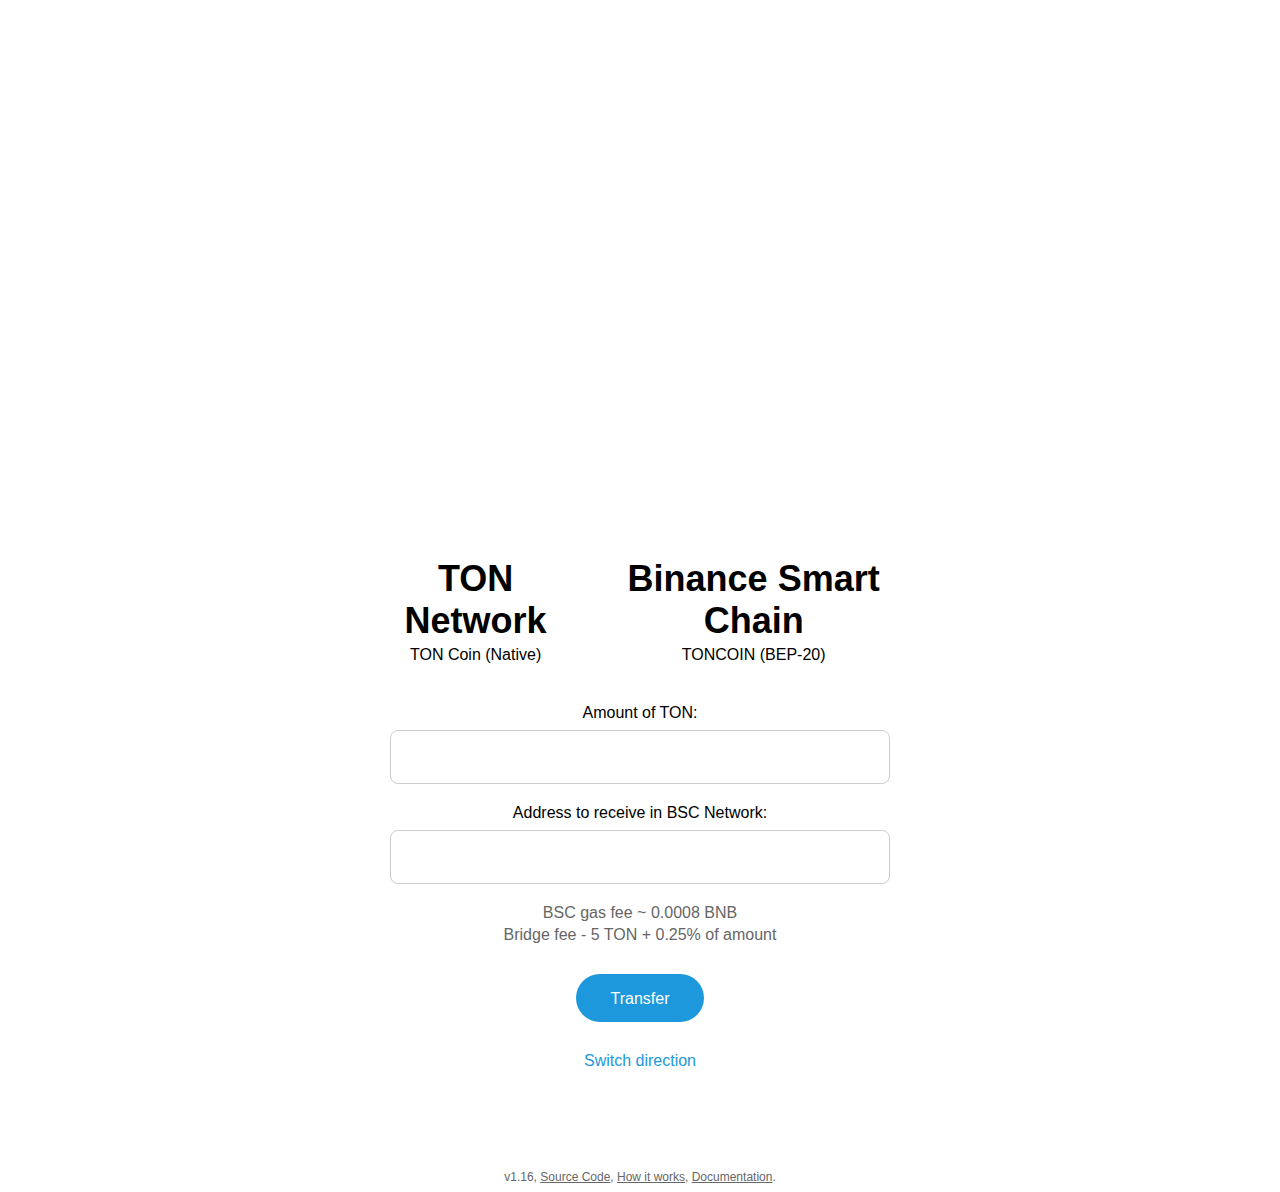
==== bridge/bsc.html @ 1a922d94 "bsc naming" ====
<!DOCTYPE html>
<html lang="en">
<head>
    <meta charset="UTF-8">
    <title>TON-BSC Bridge</title>
    <meta name="viewport"
          content="width=device-width, initial-scale=1, maximum-scale=1, minimum-scale=1, user-scalable=no, minimal-ui, viewport-fit=cover">

    <style>
        * {
            box-sizing: border-box;
        }

        body {
            font-family: 'Helvetica', 'Arial', 'sans-serif';
            display: flex;
            flex-direction: column;
            align-items: center;
            padding-left: 10px;
            padding-right: 10px;
            padding-top: 100px;
        }

        .img {
            background-image: url('swap.svg');
            background-size: contain;
            background-repeat: no-repeat;
            background-position: center;
            max-width: 450px;
            width: 100%;
            height: 450px;
            transition: transform 0.15s ease-out;
        }

        .img-scale {
            transform: scale(-1, 1);
        }

        a, a:hover, a:after, a:active, a:focus {
            color: #1d98dc;
            text-decoration: none;
            word-break: break-all;
        }

        .form {
            text-align: center;
            display: flex;
            flex-direction: column;
            align-items: center;
            max-width: 500px;
            width: 100%;
        }

        button {
            -webkit-appearance: none;
            background-color: #1d98dc;
            border-radius: 25px;
            color: white;
            font-size: 16px;
            line-height: 19px;
            border: none;
            padding: 15px 35px 14px;
            cursor: pointer;
            margin-top: 20px;
        }

        #title {
            display: flex;
            flex-direction: row;
            align-items: center;
            margin-bottom: 40px;
        }

        .title {
            font-size: 36px;
            font-weight: bold;
        }

        @media (max-width: 800px) {
            .title {
                font-size: 24px;
            }
        }

        #fromCoin, #toCoin {
            margin-top: 4px;
        }

        a.coinLink, a.coinLink:hover, a.coinLink:after, a.coinLink:active, a.coinLink:focus {
            color: #000;
        }

        .arrow {
            cursor: pointer;
            background-image: url('arrow.svg');
            background-size: contain;
            background-repeat: no-repeat;
            background-position: center;
            width: 32px;
            height: 32px;
            margin-left: 16px;
            margin-right: 16px;
        }

        .input-container {
            width: 100%;
        }

        .input {
            line-height: 36px;
            width: 100%;
            max-width: 500px;
            padding: 8px;
            font-size: 18px;
            border: 1px solid #ccc;
            border-radius: 8px;
            margin-top: 8px;
            margin-bottom: 20px;
            -webkit-appearance: none;
        }

        #info {
            text-align: left;
            width: fit-content;
            font-size: 18px;
        }

        .info-line {
            margin-top: 20px;
            display: flex;
            align-items: center;
        }

        .done {
            width: 18px;
            height: 18px;
            background-image: url('done.svg');
            background-size: contain;
            background-repeat: no-repeat;
            background-position: center;
            margin-right: 10px;
            flex-shrink: 0;
        }

        .pending {
            width: 12px;
            height: 12px;
            border: 3px solid #1d98dc;
            border-left: 3px solid transparent;
            border-radius: 50%;
            animation: rotating 2s linear infinite;
            margin-right: 10px;
            flex-shrink: 0;
        }

        .none {
            width: 8px;
            height: 8px;
            margin-left: 4px;
            margin-right: 14px;
            background-color: #1d98dc;
            border-radius: 50%;
            flex-shrink: 0;
        }

        @keyframes rotating {
            from {
                -ms-transform: rotate(0deg);
                -moz-transform: rotate(0deg);
                -webkit-transform: rotate(0deg);
                -o-transform: rotate(0deg);
                transform: rotate(0deg);
            }
            to {
                -ms-transform: rotate(360deg);
                -moz-transform: rotate(360deg);
                -webkit-transform: rotate(360deg);
                -o-transform: rotate(360deg);
                transform: rotate(360deg);
            }
        }

        #doneButton, #getWtonButton, #cancelButton {
            margin-left: auto;
            margin-right: auto;
        }

        .footer {
            margin-top: 100px;
            text-align: center;
            font-size: 12px;
            color: #666666;
        }

        .footer a {
            color: #666666;
            text-decoration: underline;
        }

        .testnet-warning {
            position: absolute;
            left: 0;
            top: 0;
            color: white;
            width: 100%;
            padding-top: 8px;
            padding-bottom: 8px;
            text-align: center;
            background-color: red;
            font-weight: bold;
        }

        #ethFee {
            color: #666666;
            margin-bottom: 4px;
        }

        #bridgeFee {
            color: #666666;
            margin-bottom: 10px;
        }

        #switchButton {
            margin-top: 30px;
            color: #1d98dc;
            cursor: pointer;
        }
    </style>
</head>
<body>

<div class="testnet-warning" style="display: none">
    TESTNET
</div>

<div class="img"></div>

<div id="form" class="form">
    <div id="title">
        <div>
            <div class="title" id="fromNetwork">TON Network</div>
            <div id="fromCoin">TON Coin (Native)</div>
        </div>
        <div class="arrow" onclick="toggleTonToEth()"></div>
        <div>
            <div class="title" id="toNetwork">Binance Smart Chain</div>
            <div id="toCoin">TONCOIN (BEP-20)</div>
        </div>
    </div>
    <div class="input-container">
        <label for="amountInput">Amount of TON:</label><br>
        <input class="input" type="number" id="amountInput" value="">
    </div>

    <div class="input-container">
        <label for="toInput" id="toInputLabel">Address to receive in BSC Network:</label><br>
        <input class="input" type="text" id="toInput" value="">
    </div>

    <div id="ethFee">
        BSC gas fee ~ 0.0008 BNB
    </div>
    <div id="bridgeFee">
        Bridge fee - 5 TON + 0.25% of amount
    </div>

    <button id="transferButton">Transfer</button>

    <div id="switchButton" onclick="toggleTonToEth()">Switch direction</div>

    <div id="info" style="display: none">
        <div class="info-line">
            <div id="icon1"></div>
            <div id="info1"></div>
        </div>
        <div class="info-line">
            <div id="icon2"></div>
            <div id="info2"></div>
        </div>
        <div class="info-line">
            <div id="icon3"></div>
            <div id="info3"></div>
        </div>
        <button id="getWtonButton" onclick="mint()">Get TONCOIN</button>
        <button id="doneButton" onclick="onDoneClick()">Done</button>
        <button id="cancelButton" onclick="onCancelClick()">Cancel</button>
    </div>
</div>

<div class="footer">
    v1.16,
    <a href="https://github.com/newton-blockchain/newton-blockchain.github.io/tree/master/bridge" target="_blank">Source
        Code</a>,
    <a href="https://toncoin.org/how-it-works/bridge" target="_blank">How it works</a>,
    <a href="https://github.com/newton-blockchain/TIPs/issues/24" target="_blank">Documentation</a>.
</div>

<script type="text/javascript" src="tonweb-0.0.13.js"></script>
<script type="text/javascript" src="web3.min.js"></script>
<script type="text/javascript" src="ethers-5.0.umd.min.js"></script>

<script>
    // UTILS

    const $ = name => document.querySelector(name);

    function httpGet(url) {
        return new Promise((resolve, reject) => {
            const xhr = new XMLHttpRequest();
            xhr.open('GET', url, true);
            xhr.setRequestHeader('Cache-Control', 'no-store, max-age=0');
            xhr.onload = e => {
                if (xhr.readyState === 4) {
                    if (xhr.status === 200) {
                        resolve(xhr.responseText);
                    } else {
                        reject(xhr.statusText);
                    }
                }
            }
            xhr.onerror = e => {
                reject(xhr.statusText);
            };
            xhr.send(null);
        })
    }

    // VARIABLES

    const IS_TESTNET = window.location.href.indexOf('testnet') > -1;

    if (IS_TESTNET) {
        $('.testnet-warning').style.display = 'block';
    }

    const IS_RECOVER = window.location.href.indexOf('recover') > -1;

    const WTON_ADDRESS = IS_TESTNET ? '0xA345a7C8d88279165214f6dA6e857041902955C5' : '';
    const TON_BRIDGE_ADDRESS = IS_TESTNET ? 'Ef9NXAIQs12t2qIZ-sRZ26D977H65Ol6DQeXc5_gUNaUys5r' : '';
    const TON_COLLECTOR_ADDRESS = IS_TESTNET ? 'EQAHI1vGuw7d4WG-CtfDrWqEPNtmUuKjKFEFeJmZaqqfWTvW' : '';
    const TON_MULTISIG_ADDRESS = IS_TESTNET ? 'kQDm5nYlcGs5qTCCBI3MT-kJF5lnYhoBoqmc7jdj_SDFHFxX' : '';
    const TONCENTER_URL = IS_TESTNET ? 'https://testnet.toncenter.com/api/v2/jsonRPC' : 'https://toncenter.com/api/v2/jsonRPC';
    const ETH_CHAIN_ID = IS_TESTNET ? 97 : 56;

    let provider = null;
    // {
    //     myEthAddress: '',
    //     web3: null,
    //     wtonContract: null,
    //     tonweb: null,
    //     oraclesTotal: 0,
    //     feeFlat: 0,
    //     feeFactor: 0,
    //     feeBase: 0,
    // };

    let state = {
        isTonToEth: true,
        amount: 0,
        toAddress: null,
        swapId: null,
        queryId: '0',
        fromCurrencySent: false,
        toCurrencySent: false,
        step: 0,
        votes: [],
        swapData: null,
        createTime: 0,
    };

    // BRIDGE FUNCTIONS PURE

    const BN = TonWeb.utils.BN;

    const joinSignature = window.ethers.utils.joinSignature;
    const sha256 = window.ethers.utils.sha256;

    const toUnit = (n) => n * 1e9; // todo: BN

    const fromUnit = (n) => n / 1e9; // todo: BN

    function getSwapTonToEthId(web3, d) {
        return Web3.utils.sha3(
            web3.eth.abi.encodeParameters(
                ['int', 'address', 'uint256', 'int8', 'bytes32', 'bytes32', 'uint64'],
                [0xDA7A, d.receiver, d.amount, d.tx.address_.workchain, d.tx.address_.address_hash, d.tx.tx_hash, d.tx.lt]
            )
        );
    }

    function serializeEthToTon(ethToTon) {
        const bits = new TonWeb.boc.BitString(8 + 256 + 16 + 8 + 256 + 64);
        bits.writeUint(0, 8); // vote op
        bits.writeUint(new BN(ethToTon.transactionHash.substr(2), 16), 256);
        bits.writeInt(ethToTon.logIndex, 16);
        bits.writeUint(ethToTon.to.workchain, 8);
        bits.writeUint(new BN(ethToTon.to.address_hash, 16), 256);
        bits.writeUint(new BN(ethToTon.value), 64);
        return bits.array;
    }

    function getQueryId(ethToTon) {
        const MULTISIG_QUERY_TIMEOUT = 30 * 24 * 60 * 60; // 30 days
        const VERSION = 2;
        const timeout = ethToTon.blockTime + MULTISIG_QUERY_TIMEOUT + VERSION;

        const query_id = Web3.utils.sha3(ethToTon.blockHash + '_' + ethToTon.transactionHash + '_' + ethToTon.logIndex).substr(2, 8); // get first 32 bit

        return new TonWeb.utils.BN(timeout).mul(new TonWeb.utils.BN(4294967296)).add(new TonWeb.utils.BN(query_id, 16));
    }

    const getFeeAmount = (amount) => {
        const rest = new BN(amount).sub(provider.feeFlat);
        const percentFee = rest.mul(provider.feeFactor).div(provider.feeBase);
        return provider.feeFlat.add(percentFee)
    }

    const makeAddress = (address) => {
        if (!address.startsWith('0x')) throw new Error('Invalid address ' + address);
        let hex = address.substr(2);
        while (hex.length < 40) {
            hex = '0' + hex;
        }
        return '0x' + hex;
    }

    async function getSwap(myAmount, myToAddress, myCreateTime) {
        console.log('getTransactions');
        const transactions = await provider.tonweb.provider.getTransactions(TON_BRIDGE_ADDRESS, (IS_RECOVER ? 200 : 40));
        console.log('ton txs', transactions.length)

        const findLogOutMsg = (outMessages) => {
            if (!outMessages) return null;
            for (let outMsg of outMessages) {
                if (outMsg.destination === '') return outMsg;
            }
            return null;
        }

        for (let t of transactions) {
            const logMsg = findLogOutMsg(t.out_msgs);
            if (logMsg) {
                if (t.utime * 1000 < myCreateTime) continue;

                const message = logMsg.message.substr(0, logMsg.message.length - 1); // remove '\n' from end
                const bytes = TonWeb.utils.base64ToBytes(message);
                if (bytes.length !== 28) {
                    continue;
                }
                const destinationAddress = makeAddress('0x' + TonWeb.utils.bytesToHex(bytes.slice(0, 20)));
                const amountHex = TonWeb.utils.bytesToHex(bytes.slice(20, 28));
                const amount = new BN(amountHex, 16);
                const senderAddress = new TonWeb.utils.Address(t.in_msg.source);

                const event = {
                    type: 'SwapTonToEth',
                    receiver: destinationAddress,
                    amount: amount.toString(),
                    tx: {
                        address_: { // sender address
                            workchain: senderAddress.wc,
                            address_hash: '0x' + TonWeb.utils.bytesToHex(senderAddress.hashPart),
                        },
                        tx_hash: '0x' + TonWeb.utils.bytesToHex(TonWeb.utils.base64ToBytes(t.transaction_id.hash)),
                        lt: t.transaction_id.lt,
                    }
                }
                console.log(JSON.stringify(event));

                const myAmountNano = new BN(myAmount * 1e9);
                const amountAfterFee = myAmountNano.sub(getFeeAmount(myAmountNano));

                if (amount.eq(amountAfterFee) && event.receiver.toLowerCase() === myToAddress.toLowerCase()) {
                    return event;
                }
            }
        }
        return null;
    }

    const getNumber = (pair) => parseInt(pair[1], 16)

    const getBool = (pair) => getNumber(pair) === 1;

    const decToHex = (dec) => '0x' + new BN(dec).toString(16);

    const parseAddressFromDec = (data) => {
        return decToHex(data.number.number);
    }

    const parseEthSignature = (data) => {
        const tuple = data.tuple.elements;
        const publicKey = makeAddress(decToHex(tuple[0].number.number));

        const rsv = tuple[1].tuple.elements;
        const r = decToHex(rsv[0].number.number);
        const s = decToHex(rsv[1].number.number);
        const v = Number(rsv[2].number.number);
        return {
            publicKey,
            r,
            s,
            v
        }
    }

    async function getEthVote(voteId) {
        console.log('getEthVote ', voteId);

        const result = await provider.tonweb.provider.call(TON_COLLECTOR_ADDRESS, 'get_external_voting_data', [['num', voteId]]);
        if (result.exit_code === 309) {
            return null;
        }
        const list = result.stack[0][1].elements;

        const status = {
            signatures: list.map(parseEthSignature)
        };

        return status.signatures;
    }

    async function getTonVote(queryId) {
        console.log('getTonVote ', queryId);

        const result = await provider.tonweb.provider.call(TON_MULTISIG_ADDRESS, 'get_query_state', [['num', queryId]]);
        const a = getNumber(result.stack[0]);
        const b = getNumber(result.stack[1]);
        console.log('getTonVote', result, a, b);

        const arr = [];
        const count = a === -1 ? provider.oraclesTotal : b.toString(2).split('0').join('').length; // count of bits
        for (let i = 0; i < count; i++) {
            arr.push(1);
        }
        return arr;
    }

    // VIEW

    setIcon = (step, currentStep) => {
        const icon = $('#icon' + step);
        icon.classList.remove('none', 'pending', 'done');
        icon.classList.add(currentStep === step ? 'pending' : (currentStep > step ? 'done' : 'none'));
    }

    async function getEthGasPrice() {
        const data = JSON.parse(await httpGet('https://gbsc.blockscan.com/gasapi.ashx?apikey=key&method=gasoracle'));
        const gasPrice = Number(data.result.SafeGasPrice);
        return gasPrice > 0 ? gasPrice : 5;
    }

    const ethGasPrice = getEthGasPrice();

    async function updateEthFee() {
        $('#ethFee').innerText = state.isTonToEth ? 'BSC gas fee ~ 0.0008 BNB' : 'BSC gas fee ~ 0.0002 BNB';
        try {
            const n = (await ethGasPrice) / 5;
            $('#ethFee').innerText = state.isTonToEth ? `BSC gas fee ~ ${(0.0008 * n).toFixed(3)} BNB` : `BSC gas fee ~ ${(0.0002 * n).toFixed(3)} BNB`;
        } catch (e) {

        }
    }

    function updateBridgeFee() {
        const amount = Number($('#amountInput').value);
        if (!isNaN(amount) && amount >= 10) {
            $('#bridgeFee').innerText = 'Bridge fee - ' + (5 + (amount - 5) * (0.25 / 100)) + ' TON';
        } else {
            $('#bridgeFee').innerText = 'Bridge fee - 5 TON + 0.25% of amount';
        }
    }

    $('#amountInput').addEventListener('change', updateBridgeFee);
    $('#amountInput').addEventListener('input', updateBridgeFee);
    $('#amountInput').addEventListener('cut', updateBridgeFee);
    $('#amountInput').addEventListener('paste', updateBridgeFee);

    function updateView() {

        const TON_NETWORK = IS_TESTNET ? 'TON Testnet' : 'TON Network';
        const ETH_NETWORK = IS_TESTNET ? 'BSC Testnet' : 'Binance Smart Chain';
        const TON_NETWORK_FULL = IS_TESTNET ? 'TON Testnet' : 'TON Network';
        const ETH_NETWORK_FULL = IS_TESTNET ? 'BSC Testnet' : 'BSC Network';

        // DIRECTION

        const fromNetwork = state.isTonToEth ? TON_NETWORK : ETH_NETWORK;
        const toNetwork = !state.isTonToEth ? TON_NETWORK : ETH_NETWORK;
        const fromNetworkFull = state.isTonToEth ? TON_NETWORK_FULL : ETH_NETWORK_FULL;
        const toNetworkFull = !state.isTonToEth ? TON_NETWORK_FULL : ETH_NETWORK_FULL;

        const fromCoin = state.isTonToEth ? 'TON Coin' : 'TONCOIN';
        const toCoin = !state.isTonToEth ? 'TON Coin' : 'TONCOIN';
        const coinLink = `<a class="coinLink" href="https://${IS_TESTNET ? 'testnet.' : ''}bscscan.io/token/${WTON_ADDRESS}" target="_blank">TONCOIN (BEP-20)</a>`;
        const fromCoinFull = state.isTonToEth ? 'TON Coin (Native)' : coinLink;
        const toCoinFull = !state.isTonToEth ? 'TON Coin (Native)' : coinLink;

        $('#fromNetwork').innerText = fromNetwork;
        $('#fromCoin').innerHTML = fromCoinFull;

        $('#toNetwork').innerText = toNetwork;
        $('#toCoin').innerHTML = toCoinFull;

        if (state.isTonToEth) {
            $('.img').classList.remove('img-scale');
        } else {
            $('.img').classList.add('img-scale');
        }

        updateEthFee();
        updateBridgeFee();

        $('#toInputLabel').innerText = 'Address to receive in ' + toNetworkFull + ':';

        // MAIN / SWAP

        $('#title').style.pointerEvents = state.step > 0 ? 'none' : 'auto';
        if (state.step > 0) {
            $('#amountInput').setAttribute('disabled', 'disabled');
            $('#toInput').setAttribute('disabled', 'disabled');
        } else {
            $('#amountInput').removeAttribute('disabled');
            $('#toInput').removeAttribute('disabled');
        }
        $('#transferButton').style.display = state.step > 0 ? 'none' : 'block';
        $('#switchButton').style.display = state.step > 0 ? 'none' : 'block';
        $('#info').style.display = state.step > 0 ? 'block' : 'none';
        $('#cancelButton').style.display = state.isTonToEth && state.step === 1 ? 'block' : 'none';

        // SWAP

        if (state.step > 0) {

            setIcon(1, state.step);
            setIcon(2, state.step);
            setIcon(3, state.step);

            if (state.step === 1) {

                if (state.isTonToEth) {
                    const url = 'ton://transfer/' + TON_BRIDGE_ADDRESS + '?amount=' + toUnit(state.amount) + '&text=swapTo#' + state.toAddress;
                    $('#info1').innerHTML = `Please send ${state.amount} ${fromCoin}s to bridge smart-contract<br>` +
                        `<a href="${url}" target="_blank">${url}</a>`;
                } else {

                    $('#info1').innerHTML = state.fromCurrencySent ? 'Please wait for the BSC transaction to be processed' : 'Please send BSC transaction in Metamask';

                }

            } else if (state.step > 1) {

                if (state.isTonToEth) {
                    $('#info1').innerHTML = 'TON transaction completed successfully';
                } else {
                    $('#info1').innerHTML = 'BSC transaction completed successfully';
                }

            }

            if (state.step === 2) {

                if (state.isTonToEth) {
                    $('#info2').innerHTML = 'Collected ' + (state.votes ? state.votes.length : 0) + '/' + provider.oraclesTotal + ' confirmations of oracles';
                } else {
                    const confirmations = provider.blockNumber - state.blockNumber;
                    if (provider.blockNumber && state.blockNumber && (confirmations <= 12)) {
                        $('#info2').innerHTML = 'Collected ' + confirmations + '/12 BSC block confirmations';
                    } else {
                        $('#info2').innerHTML = 'Collected ' + (state.votes ? state.votes.length : 0) + '/' + provider.oraclesTotal + ' confirmations of oracles';
                    }
                }

            } else if (state.step > 2) {
                $('#info2').innerHTML = 'The confirmations of the oracles are collected';
            } else {
                $('#info2').innerHTML = 'Wait a bit for the oracles to confirm the transfer';
            }

            if (state.step === 3) {

                if (state.isTonToEth) {
                    $('#info3').innerHTML = state.toCurrencySent ? 'Please wait for the BSC transaction to be processed' : `Get ${toCoin}s by metamask`;
                } else {
                    $('#info3').innerHTML = `${toCoin}s have been sent to your address`;
                }

            } else if (state.step > 3) {

                $('#info3').innerHTML = toCoin + 's have been sent to your address';

            } else {

                $('#info3').innerHTML = 'Get ' + toCoin + 's in ' + toNetwork;

            }

            $('#doneButton').style.display = state.step > 3 ? 'block' : 'none';
            $('#getWtonButton').style.display = state.isTonToEth && state.step === 3 ? 'block' : 'none';
        }

    }

    function toggleTonToEth() {
        state.isTonToEth = !state.isTonToEth;
        updateView();
    }

    // PROVIDER

    async function initProvider() {
        const ethereum = window.ethereum;

        if (!ethereum) {
            alert('Please install MetaMask');
            return null;
        } else {
            let myEthAddress;
            try {
                const accounts = (await ethereum.send('eth_requestAccounts')).result;
                myEthAddress = accounts[0]
                console.log('address is', myEthAddress);
            } catch (error) {
                console.log(error);
                return null;
            }

            ethereum.on('accountsChanged', async (accounts) => {
                console.log('accountsChanged', accounts);
                const address = accounts[0];
                if (!(new BN(await web3.eth.getBalance(address)).gt(new BN('0')))) {
                    alert('You need to have BNB on your wallet to pay for gas in the BSC network');
                    return null;
                }
                provider.myEthAddress = address;
                console.log('address is', provider.myEthAddress);
            });

            if (ethereum.networkVersion !== ETH_CHAIN_ID.toString()) {
                alert('Set chain to ' + (IS_TESTNET ? 'BSC Testnet' : 'BSC') + ' in Metamask');
                return null;
            }

            const web3 = new Web3(ethereum);
            const WTON = JSON.parse(await httpGet('WTON.json'));
            const wtonContract = new web3.eth.Contract(WTON, WTON_ADDRESS);
            const oraclesTotal = (await wtonContract.methods.getFullOracleSet().call()).length;

            if (!(oraclesTotal > 0)) {
                return null;
            }

            if (!(new BN(await web3.eth.getBalance(myEthAddress)).gt(new BN('0')))) {
                alert('You need to have BNB on your wallet to pay for gas in the BSC network');
                return null;
            }

            web3.eth.subscribe('newBlockHeaders')
                .on('data', (blockHeader) => {
                    provider.blockNumber = blockHeader.number;
                }).on('error', (error) => {
                console.error("Error on newBlockHeaders", error);
            });

            const tonweb = new TonWeb(new TonWeb.HttpProvider(TONCENTER_URL));

            const bridgeData = (await tonweb.provider.call(TON_BRIDGE_ADDRESS, 'get_bridge_data', [])).stack;
            if (bridgeData.length !== 8) throw new Error('Invalid bridge data')
            const stateFlags = getNumber(bridgeData[0]);
            const totalLocked = getNumber(bridgeData[1]);
            const collectorWc = getNumber(bridgeData[2]);
            const collectorAddr = bridgeData[3][1]; // string
            const feeFlat = new BN(getNumber(bridgeData[4]));
            const feeNetwork = new BN(getNumber(bridgeData[5]));
            const feeFactor = new BN(getNumber(bridgeData[6]));
            const feeBase = new BN(getNumber(bridgeData[7]));

            return {
                myEthAddress,
                web3,
                wtonContract,
                tonweb,
                oraclesTotal,
                feeFlat: feeFlat.add(feeNetwork),
                feeFactor,
                feeBase
            };
        }
    }

    // BRIDGE

    function initState() {
        state = {
            isTonToEth: state.isTonToEth,
            amount: 0,
            toAddress: null,
            swapId: null,
            queryId: '0',
            fromCurrencySent: false,
            toCurrencySent: false,
            step: 0,
            votes: [],
            swapData: null,
            createTime: 0,
            blockNumber: 0
        };
        updateView();
    }

    function saveState() {
        localStorage.setItem('state', JSON.stringify(state));
    }

    function deleteState() {
        localStorage.removeItem('state');
    }

    async function loadState() {
        const raw = localStorage.getItem('state');
        if (raw) {
            provider = await initProvider();
            if (!provider) {
                return;
            }
            state = JSON.parse(raw);
            $('#amountInput').value = state.amount;
            $('#toInput').value = state.toAddress;
            updateView();
            await updateState();
        } else {
            initState();
        }
    }

    loadState();

    async function updateState() {
        if (state.step === 1 && state.isTonToEth) {
            const swap = await getSwap(state.amount, state.toAddress, state.createTime);
            if (swap) {
                state.swapId = getSwapTonToEthId(provider.web3, swap);
                state.swapData = swap;
                state.step = 2;
                updateView();
            }
        }
        if (state.step === 2) {
            state.votes = state.isTonToEth ? await getEthVote(state.swapId) : await getTonVote(state.queryId);
            const votesLength = state.votes ? state.votes.length : 0;
            if (votesLength >= provider.oraclesTotal * 2 / 3) {
                state.step = state.isTonToEth ? 3 : 4;
            }
            updateView();
        }
    }

    function onCancelClick() {
        deleteState();
        initState();
    }

    setInterval(() => updateState(), 5000);

    async function mint() {
        let receipt;
        try {
            let signatures = state.votes.map(v => {
                return {
                    signer: v.publicKey,
                    signature: joinSignature({r: v.r, s: v.s, v: v.v})
                }
            })

            signatures = signatures.sort((a, b) => {
                return new BN(a.signer.substr(2), 16).cmp(new BN(b.signer.substr(2), 16));
            });

            console.log('voteForMinting', JSON.stringify(state.swapData), JSON.stringify(signatures));

            receipt = await provider.wtonContract.methods.voteForMinting(state.swapData, signatures).send({from: provider.myEthAddress})
                .on('transactionHash', hash => {
                    state.toCurrencySent = true;
                    deleteState();
                    updateView();
                });
        } catch (e) {
            console.error(e);
            return;
        }

        if (receipt.status) {
            state.step = 4;
            deleteState();
            updateView();
        } else {
            console.error('transaction fail', receipt);
        }
    }

    async function burn() {
        const fromAddress = provider.myEthAddress;
        const toAddress = state.toAddress;
        const amount = state.amount;

        const addressTon = new TonWeb.utils.Address(toAddress);
        const wc = addressTon.wc;
        const hashPart = TonWeb.utils.bytesToHex(addressTon.hashPart);
        const amountUnit = toUnit(amount);

        let receipt;

        try {
            receipt = await provider.wtonContract.methods.burn(amountUnit, {
                workchain: wc,
                address_hash: '0x' + hashPart
            }).send({from: fromAddress})
                .on('transactionHash', hash => {
                    state.fromCurrencySent = true;
                    updateView();
                });
        } catch (e) {
            console.error(e);
            initState();
            return;
        }

        if (receipt.status) {
            console.log('receipt', receipt);
            const blockNumber = receipt.blockNumber;
            const logIndex = receipt.events.SwapEthToTon.logIndex;
            const block = await provider.web3.eth.getBlock(blockNumber);

            const ethToTon = {
                transactionHash: receipt.transactionHash,
                logIndex: logIndex,
                blockNumber: blockNumber,
                blockTime: Number(block.timestamp),
                blockHash: block.hash,
                from: fromAddress,
                to: {
                    workchain: wc,
                    address_hash: hashPart
                },
                value: amountUnit
            };

            state.swapId = sha256(serializeEthToTon(ethToTon));
            state.queryId = getQueryId(ethToTon).toString();
            state.step = 2;
            state.blockNumber = blockNumber;
            updateView();
        } else {
            console.error('transaction fail', receipt);
        }
    }

    $("#transferButton").addEventListener('click', async () => {
        const amountString = $('#amountInput').value;
        const amount = Number(amountString);
        if (isNaN(amount)) {
            alert('Amount is not valid number');
            return;
        }
        if (amount < 10) {
            alert('Amount must be at least 10 TON');
            return;
        }

        const toAddress = $('#toInput').value;

        if (state.isTonToEth) {
            if (!Web3.utils.isAddress(toAddress)) {
                alert('Not valid BSC address');
                return;
            }
        } else {
            if (!TonWeb.utils.Address.isValid(toAddress)) {
                alert('Not valid TON address');
                return;
            }
        }

        if (!provider) {
            provider = await initProvider();
            if (!provider) {
                return;
            }
        }

        if (!state.isTonToEth) {
            const userErcBalance = fromUnit(Number(await (provider.wtonContract.methods.balanceOf(provider.myEthAddress).call())));
            if (amount > userErcBalance) {
                alert('You have only ' + userErcBalance + ' TONCOIN');
                return;
            }
        }

        state.amount = amount;
        state.toAddress = toAddress;
        state.createTime = IS_RECOVER ? 0 : Date.now();
        state.step = 1;
        updateView();

        if (state.isTonToEth) {
            saveState();
        } else {
            await burn();
        }
    });

    function onDoneClick() {
        initState();
    }
</script>

</body>
</html>
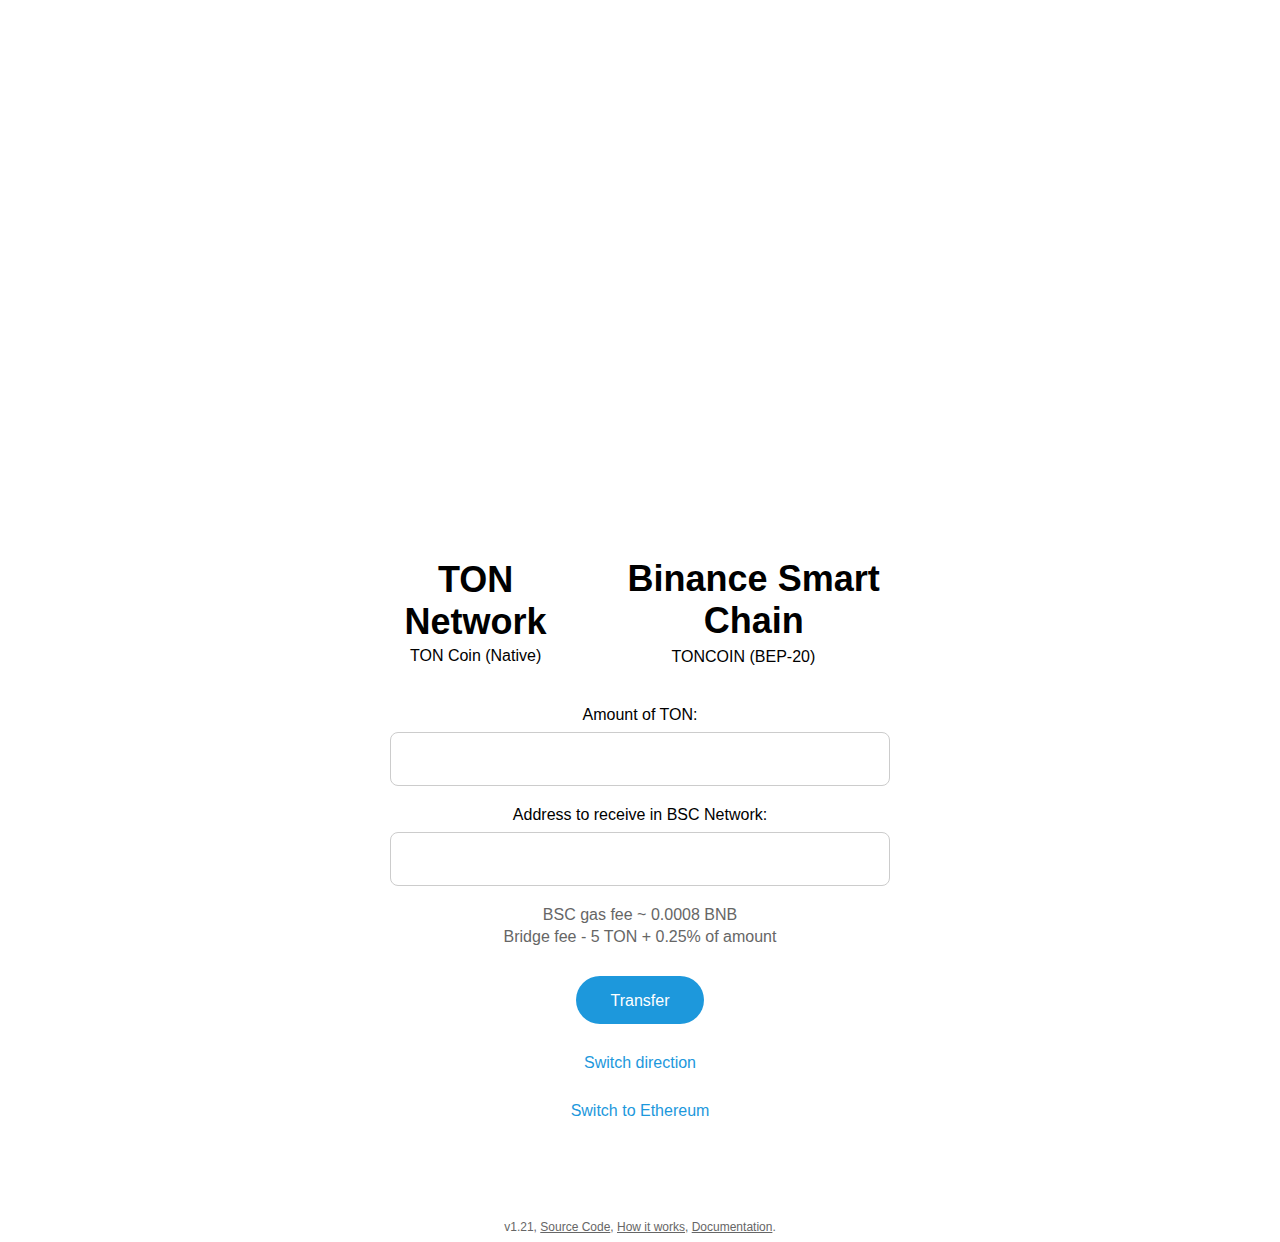
==== commit 88ec7696: "BSC->TON under maintenance" ====
--- a/bridge/bsc.html
+++ b/bridge/bsc.html
@@ -88,6 +88,17 @@
 
         a.coinLink, a.coinLink:hover, a.coinLink:after, a.coinLink:active, a.coinLink:focus {
             color: #000;
+            border-bottom: 1px dotted #AAA;
+        }
+
+        .coinLinkImgContainer {
+            display: inline-block;
+            height: 16px;
+            width: 16px;
+            background-image: url("link.svg");
+            background-repeat: no-repeat;
+            background-size: contain;
+            background-position: 0 3px;
         }
 
         .arrow {
@@ -220,7 +231,8 @@
             margin-bottom: 10px;
         }
 
-        #switchButton {
+        .switchButton, .switchButton:hover, .switchButton:after, .switchButton:active, .switchButton:focus{
+            text-decoration: none;
             margin-top: 30px;
             color: #1d98dc;
             cursor: pointer;
@@ -244,7 +256,7 @@
         <div class="arrow" onclick="toggleTonToEth()"></div>
         <div>
             <div class="title" id="toNetwork">Binance Smart Chain</div>
-            <div id="toCoin">TONCOIN (BEP-20)</div>
+            <div id="toCoin">TONCOIN (BEP-20) <div class="coinLinkImgContainer"></div></div>
         </div>
     </div>
     <div class="input-container">
@@ -266,7 +278,9 @@
 
     <button id="transferButton">Transfer</button>
 
-    <div id="switchButton" onclick="toggleTonToEth()">Switch direction</div>
+    <div id="switchButton" class="switchButton" onclick="toggleTonToEth()">Switch direction</div>
+
+    <a id="switchButton2" class="switchButton" href="https://ton.org/bridge">Switch to Ethereum</a>
 
     <div id="info" style="display: none">
         <div class="info-line">
@@ -288,7 +302,7 @@
 </div>
 
 <div class="footer">
-    v1.16,
+    v1.21,
     <a href="https://github.com/newton-blockchain/newton-blockchain.github.io/tree/master/bridge" target="_blank">Source
         Code</a>,
     <a href="https://toncoin.org/how-it-works/bridge" target="_blank">How it works</a>,
@@ -335,10 +349,10 @@
 
     const IS_RECOVER = window.location.href.indexOf('recover') > -1;
 
-    const WTON_ADDRESS = IS_TESTNET ? '0xA345a7C8d88279165214f6dA6e857041902955C5' : '';
-    const TON_BRIDGE_ADDRESS = IS_TESTNET ? 'Ef9NXAIQs12t2qIZ-sRZ26D977H65Ol6DQeXc5_gUNaUys5r' : '';
-    const TON_COLLECTOR_ADDRESS = IS_TESTNET ? 'EQAHI1vGuw7d4WG-CtfDrWqEPNtmUuKjKFEFeJmZaqqfWTvW' : '';
-    const TON_MULTISIG_ADDRESS = IS_TESTNET ? 'kQDm5nYlcGs5qTCCBI3MT-kJF5lnYhoBoqmc7jdj_SDFHFxX' : '';
+    const WTON_ADDRESS = IS_TESTNET ? '0xA345a7C8d88279165214f6dA6e857041902955C5' : '0x76A797A59Ba2C17726896976B7B3747BfD1d220f';
+    const TON_BRIDGE_ADDRESS = IS_TESTNET ? 'Ef9NXAIQs12t2qIZ-sRZ26D977H65Ol6DQeXc5_gUNaUys5r' : 'Ef9NXAIQs12t2qIZ-sRZ26D977H65Ol6DQeXc5_gUNaUys5r';
+    const TON_COLLECTOR_ADDRESS = IS_TESTNET ? 'EQAHI1vGuw7d4WG-CtfDrWqEPNtmUuKjKFEFeJmZaqqfWTvW' : 'EQAHI1vGuw7d4WG-CtfDrWqEPNtmUuKjKFEFeJmZaqqfWTvW';
+    const TON_MULTISIG_ADDRESS = IS_TESTNET ? 'kf-WJS6zJq8t02yQAGhHpdokmHTuKBjU44z4BV3hXANNifC2' : 'kf8_gV8rpqtPl1vmYDrMzwxlGQDJ63SIKO8vDhNZHT5wwVhd';
     const TONCENTER_URL = IS_TESTNET ? 'https://testnet.toncenter.com/api/v2/jsonRPC' : 'https://toncenter.com/api/v2/jsonRPC';
     const ETH_CHAIN_ID = IS_TESTNET ? 97 : 56;
 
@@ -382,8 +396,8 @@
     function getSwapTonToEthId(web3, d) {
         return Web3.utils.sha3(
             web3.eth.abi.encodeParameters(
-                ['int', 'address', 'uint256', 'int8', 'bytes32', 'bytes32', 'uint64'],
-                [0xDA7A, d.receiver, d.amount, d.tx.address_.workchain, d.tx.address_.address_hash, d.tx.tx_hash, d.tx.lt]
+                ['int', 'address', 'address', 'uint256', 'int8', 'bytes32', 'bytes32', 'uint64'],
+                [0xDA7A, WTON_ADDRESS, d.receiver, d.amount, d.tx.address_.workchain, d.tx.address_.address_hash, d.tx.tx_hash, d.tx.lt]
             )
         );
     }
@@ -592,7 +606,7 @@
 
         const fromCoin = state.isTonToEth ? 'TON Coin' : 'TONCOIN';
         const toCoin = !state.isTonToEth ? 'TON Coin' : 'TONCOIN';
-        const coinLink = `<a class="coinLink" href="https://${IS_TESTNET ? 'testnet.' : ''}bscscan.io/token/${WTON_ADDRESS}" target="_blank">TONCOIN (BEP-20)</a>`;
+        const coinLink = `<a class="coinLink" href="https://${IS_TESTNET ? 'testnet.' : ''}bscscan.com/token/${WTON_ADDRESS}" target="_blank">TONCOIN (BEP-20) <div class="coinLinkImgContainer"></div></a>`;
         const fromCoinFull = state.isTonToEth ? 'TON Coin (Native)' : coinLink;
         const toCoinFull = !state.isTonToEth ? 'TON Coin (Native)' : coinLink;
 
@@ -625,6 +639,7 @@
         }
         $('#transferButton').style.display = state.step > 0 ? 'none' : 'block';
         $('#switchButton').style.display = state.step > 0 ? 'none' : 'block';
+        $('#switchButton2').style.display = state.step > 0 ? 'none' : 'block';
         $('#info').style.display = state.step > 0 ? 'block' : 'none';
         $('#cancelButton').style.display = state.isTonToEth && state.step === 1 ? 'block' : 'none';
 
@@ -639,7 +654,7 @@
             if (state.step === 1) {
 
                 if (state.isTonToEth) {
-                    const url = 'ton://transfer/' + TON_BRIDGE_ADDRESS + '?amount=' + toUnit(state.amount) + '&text=swapTo#' + state.toAddress;
+                    const url = 'ton://transfer/' + TON_BRIDGE_ADDRESS + '?amount=' + toUnit(state.amount) + '&text=swapTo%23' + state.toAddress;
                     $('#info1').innerHTML = `Please send ${state.amount} ${fromCoin}s to bridge smart-contract<br>` +
                         `<a href="${url}" target="_blank">${url}</a>`;
                 } else {
@@ -956,6 +971,11 @@
     }
 
     $("#transferButton").addEventListener('click', async () => {
+        if (!state.isTonToEth) {
+            alert('Sorry BSC->TON under maintenance until 25 Oct. Thanks for waiting');
+            return;
+        }
+
         const amountString = $('#amountInput').value;
         const amount = Number(amountString);
         if (isNaN(amount)) {
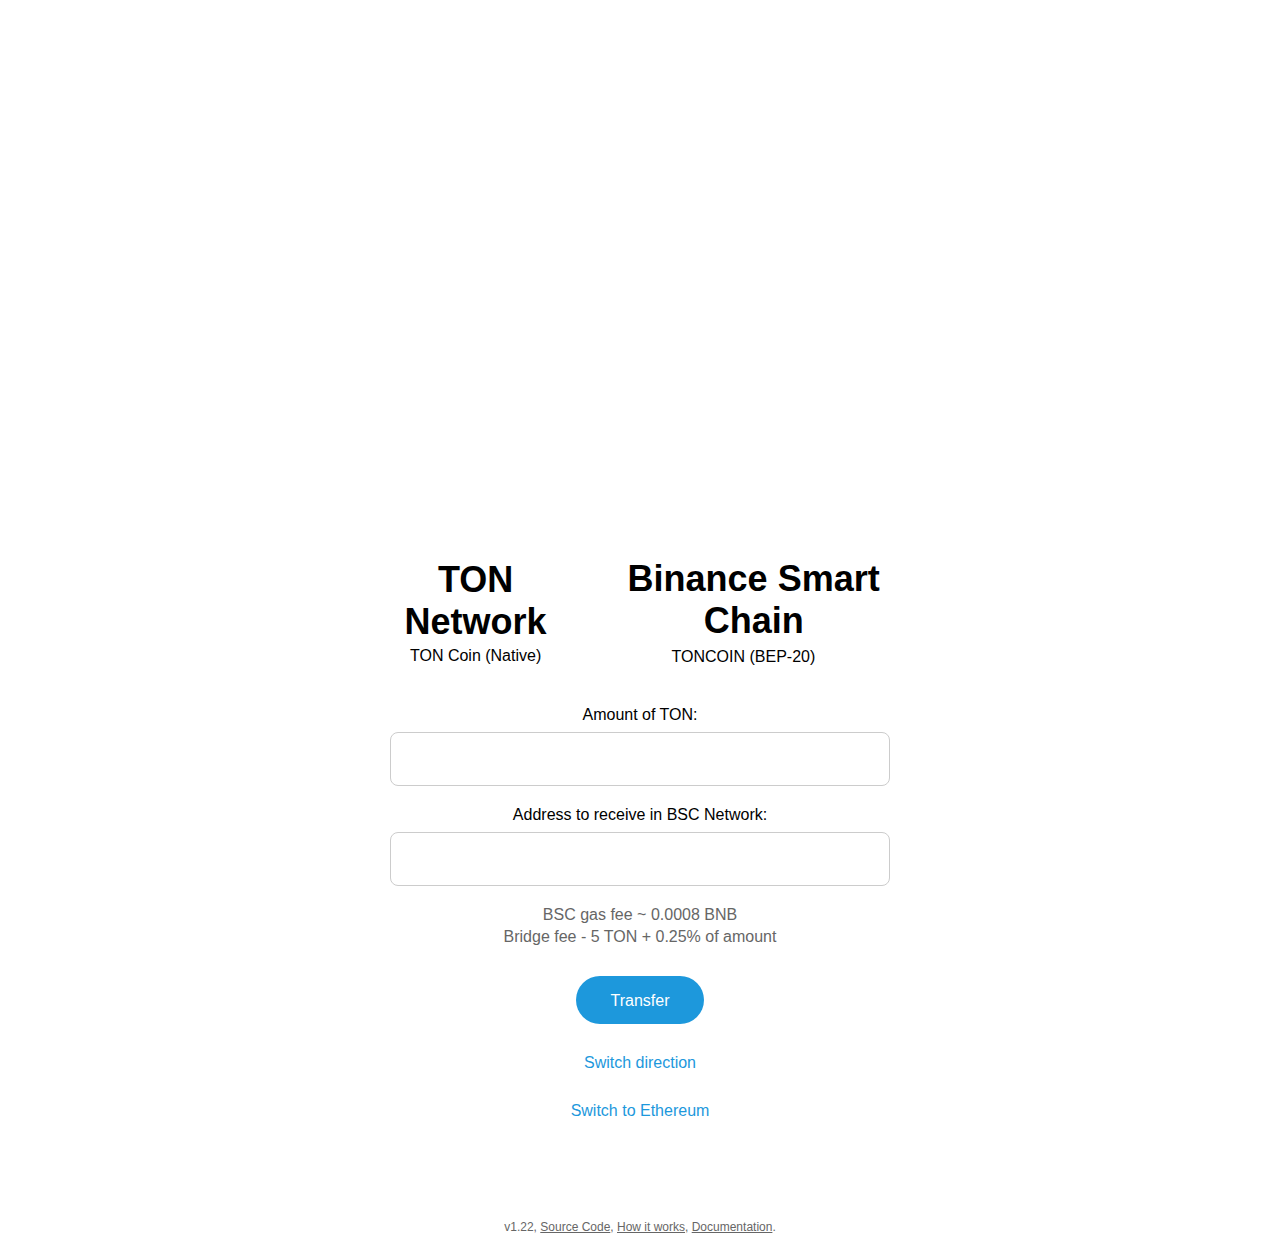
==== commit b77021f7: "enable BSC->TON; check dest address" ====
--- a/bridge/bsc.html
+++ b/bridge/bsc.html
@@ -231,7 +231,7 @@
             margin-bottom: 10px;
         }
 
-        .switchButton, .switchButton:hover, .switchButton:after, .switchButton:active, .switchButton:focus{
+        .switchButton, .switchButton:hover, .switchButton:after, .switchButton:active, .switchButton:focus {
             text-decoration: none;
             margin-top: 30px;
             color: #1d98dc;
@@ -256,7 +256,9 @@
         <div class="arrow" onclick="toggleTonToEth()"></div>
         <div>
             <div class="title" id="toNetwork">Binance Smart Chain</div>
-            <div id="toCoin">TONCOIN (BEP-20) <div class="coinLinkImgContainer"></div></div>
+            <div id="toCoin">TONCOIN (BEP-20)
+                <div class="coinLinkImgContainer"></div>
+            </div>
         </div>
     </div>
     <div class="input-container">
@@ -302,7 +304,7 @@
 </div>
 
 <div class="footer">
-    v1.21,
+    v1.22,
     <a href="https://github.com/newton-blockchain/newton-blockchain.github.io/tree/master/bridge" target="_blank">Source
         Code</a>,
     <a href="https://toncoin.org/how-it-works/bridge" target="_blank">How it works</a>,
@@ -971,11 +973,6 @@
     }
 
     $("#transferButton").addEventListener('click', async () => {
-        if (!state.isTonToEth) {
-            alert('Sorry BSC->TON under maintenance until 25 Oct. Thanks for waiting');
-            return;
-        }
-
         const amountString = $('#amountInput').value;
         const amount = Number(amountString);
         if (isNaN(amount)) {
@@ -989,6 +986,11 @@
 
         const toAddress = $('#toInput').value;
 
+        if (toAddress.toLowerCase() === WTON_ADDRESS.toLowerCase() || toAddress.toLowerCase() === TON_BRIDGE_ADDRESS.toLowerCase()) {
+            alert('Please enter YOUR address to receive');
+            return;
+        }
+
         if (state.isTonToEth) {
             if (!Web3.utils.isAddress(toAddress)) {
                 alert('Not valid BSC address');
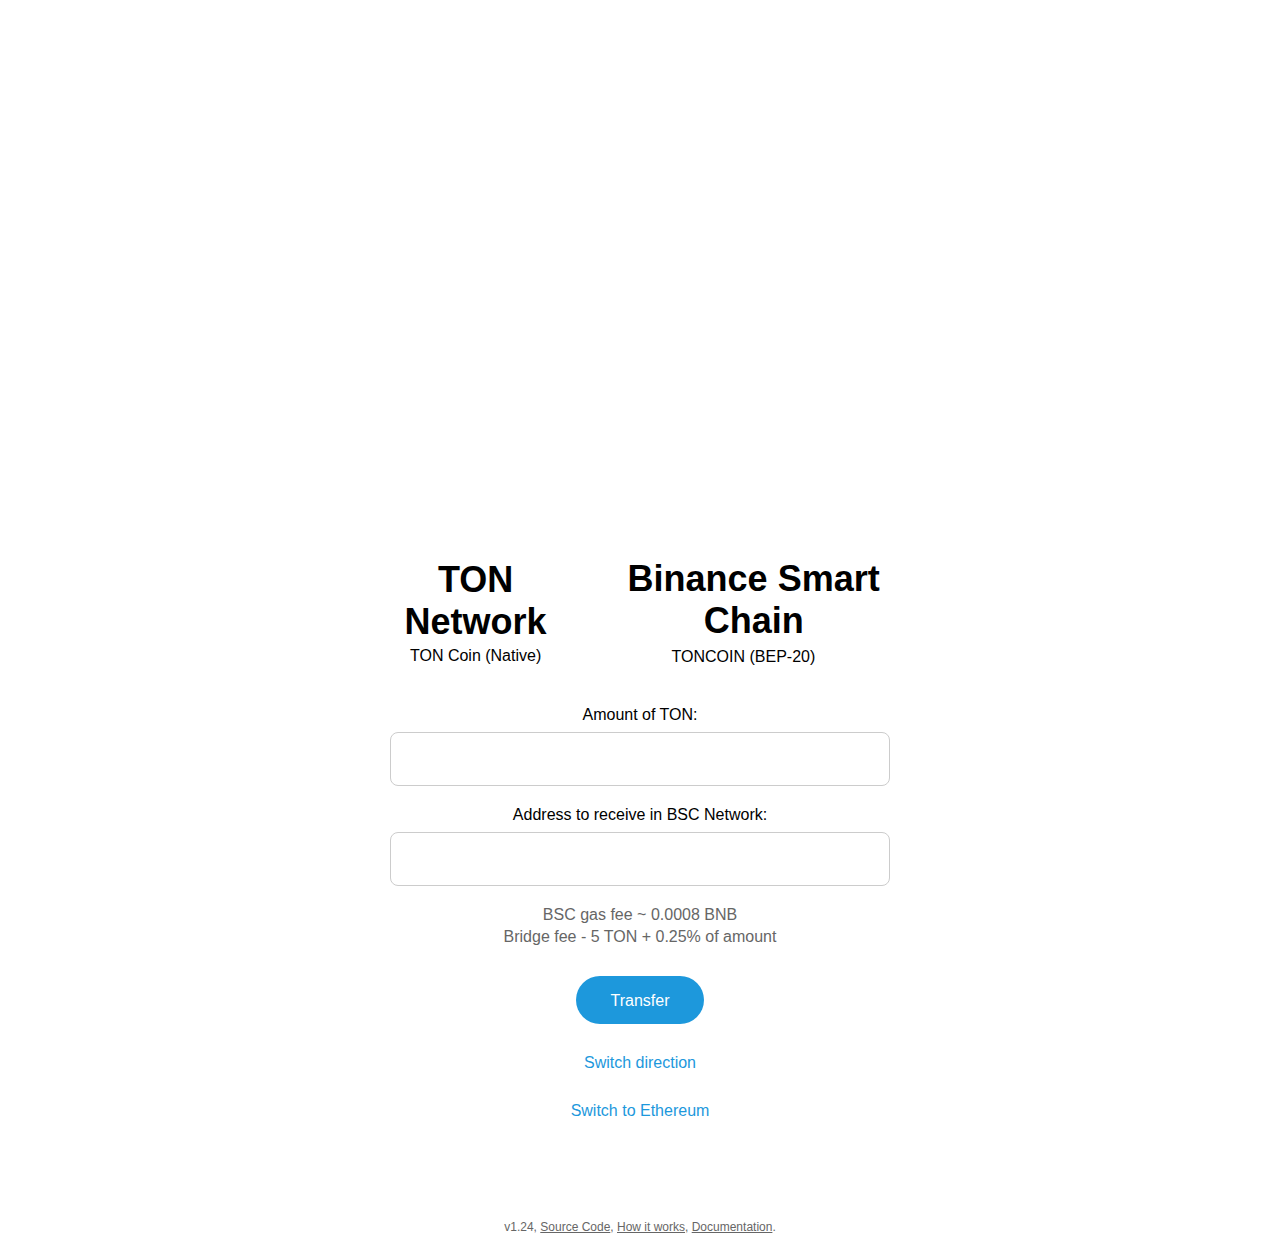
==== commit beecd211: "bridge: "Send from your personal wallet. Do not send directly from exchanges and bots!" note" ====
--- a/bridge/bsc.html
+++ b/bridge/bsc.html
@@ -236,6 +236,10 @@
             margin-top: 30px;
             color: #1d98dc;
             cursor: pointer;
+        }
+
+        .send_note {
+            margin-top: 8px;
         }
     </style>
 </head>
@@ -304,14 +308,14 @@
 </div>
 
 <div class="footer">
-    v1.22,
+    v1.24,
     <a href="https://github.com/newton-blockchain/newton-blockchain.github.io/tree/master/bridge" target="_blank">Source
         Code</a>,
     <a href="https://toncoin.org/how-it-works/bridge" target="_blank">How it works</a>,
     <a href="https://github.com/newton-blockchain/TIPs/issues/24" target="_blank">Documentation</a>.
 </div>
 
-<script type="text/javascript" src="tonweb-0.0.13.js"></script>
+<script type="text/javascript" src="tonweb-0.0.23.js"></script>
 <script type="text/javascript" src="web3.min.js"></script>
 <script type="text/javascript" src="ethers-5.0.umd.min.js"></script>
 
@@ -349,13 +353,24 @@
         $('.testnet-warning').style.display = 'block';
     }
 
+    const url = new URL(window.location.href);
+    const LT = url.searchParams.get('lt');
+    const HASH = url.searchParams.get('hash');
+    const URL_AMOUNT = url.searchParams.get('amount');
+    if (URL_AMOUNT) {
+        $('#amountInput').value = URL_AMOUNT / 1e9;
+    }
+    const URL_TO_ADDRESS = url.searchParams.get('toAddress');
+    if(URL_TO_ADDRESS) {
+        $('#toInput').value = URL_TO_ADDRESS;
+    }
     const IS_RECOVER = window.location.href.indexOf('recover') > -1;
 
     const WTON_ADDRESS = IS_TESTNET ? '0xA345a7C8d88279165214f6dA6e857041902955C5' : '0x76A797A59Ba2C17726896976B7B3747BfD1d220f';
     const TON_BRIDGE_ADDRESS = IS_TESTNET ? 'Ef9NXAIQs12t2qIZ-sRZ26D977H65Ol6DQeXc5_gUNaUys5r' : 'Ef9NXAIQs12t2qIZ-sRZ26D977H65Ol6DQeXc5_gUNaUys5r';
     const TON_COLLECTOR_ADDRESS = IS_TESTNET ? 'EQAHI1vGuw7d4WG-CtfDrWqEPNtmUuKjKFEFeJmZaqqfWTvW' : 'EQAHI1vGuw7d4WG-CtfDrWqEPNtmUuKjKFEFeJmZaqqfWTvW';
-    const TON_MULTISIG_ADDRESS = IS_TESTNET ? 'kf-WJS6zJq8t02yQAGhHpdokmHTuKBjU44z4BV3hXANNifC2' : 'kf8_gV8rpqtPl1vmYDrMzwxlGQDJ63SIKO8vDhNZHT5wwVhd';
-    const TONCENTER_URL = IS_TESTNET ? 'https://testnet.toncenter.com/api/v2/jsonRPC' : 'https://toncenter.com/api/v2/jsonRPC';
+    const TON_MULTISIG_ADDRESS = IS_TESTNET ? 'Ef97QCqUcJq2UaXiti5nRzDt47jBtloSPK85c5k5ZopXvw6y' : 'kf8_gV8rpqtPl1vmYDrMzwxlGQDJ63SIKO8vDhNZHT5wwVhd';
+    const TONCENTER_URL = IS_TESTNET ? 'https://testnet.toncenter.com/api/v2/jsonRPC' : 'https://tonchain.co/api/v2/jsonRPC';
     const ETH_CHAIN_ID = IS_TESTNET ? 97 : 56;
 
     let provider = null;
@@ -442,7 +457,7 @@
 
     async function getSwap(myAmount, myToAddress, myCreateTime) {
         console.log('getTransactions');
-        const transactions = await provider.tonweb.provider.getTransactions(TON_BRIDGE_ADDRESS, (IS_RECOVER ? 200 : 40));
+        const transactions = await provider.tonweb.provider.getTransactions(TON_BRIDGE_ADDRESS, LT && HASH ? 1 : (IS_RECOVER ? 200 : 40), LT, HASH, undefined, LT && HASH ? true : undefined);
         console.log('ton txs', transactions.length)
 
         const findLogOutMsg = (outMessages) => {
@@ -456,7 +471,9 @@
         for (let t of transactions) {
             const logMsg = findLogOutMsg(t.out_msgs);
             if (logMsg) {
-                if (t.utime * 1000 < myCreateTime) continue;
+                if (!IS_RECOVER && !(LT && HASH)) {
+                    if (t.utime * 1000 < myCreateTime) continue;
+                }
 
                 const message = logMsg.message.substr(0, logMsg.message.length - 1); // remove '\n' from end
                 const bytes = TonWeb.utils.base64ToBytes(message);
@@ -658,7 +675,8 @@
                 if (state.isTonToEth) {
                     const url = 'ton://transfer/' + TON_BRIDGE_ADDRESS + '?amount=' + toUnit(state.amount) + '&text=swapTo%23' + state.toAddress;
                     $('#info1').innerHTML = `Please send ${state.amount} ${fromCoin}s to bridge smart-contract<br>` +
-                        `<a href="${url}" target="_blank">${url}</a>`;
+                        `<a href="${url}" target="_blank">${url}</a>` +
+                    `<div class="send_note">Send from your personal wallet. <b>Do not send directly from exchanges and bots!</b></div>`;
                 } else {
 
                     $('#info1').innerHTML = state.fromCurrencySent ? 'Please wait for the BSC transaction to be processed' : 'Please send BSC transaction in Metamask';
@@ -1020,7 +1038,7 @@
 
         state.amount = amount;
         state.toAddress = toAddress;
-        state.createTime = IS_RECOVER ? 0 : Date.now();
+        state.createTime = Date.now();
         state.step = 1;
         updateView();
 
